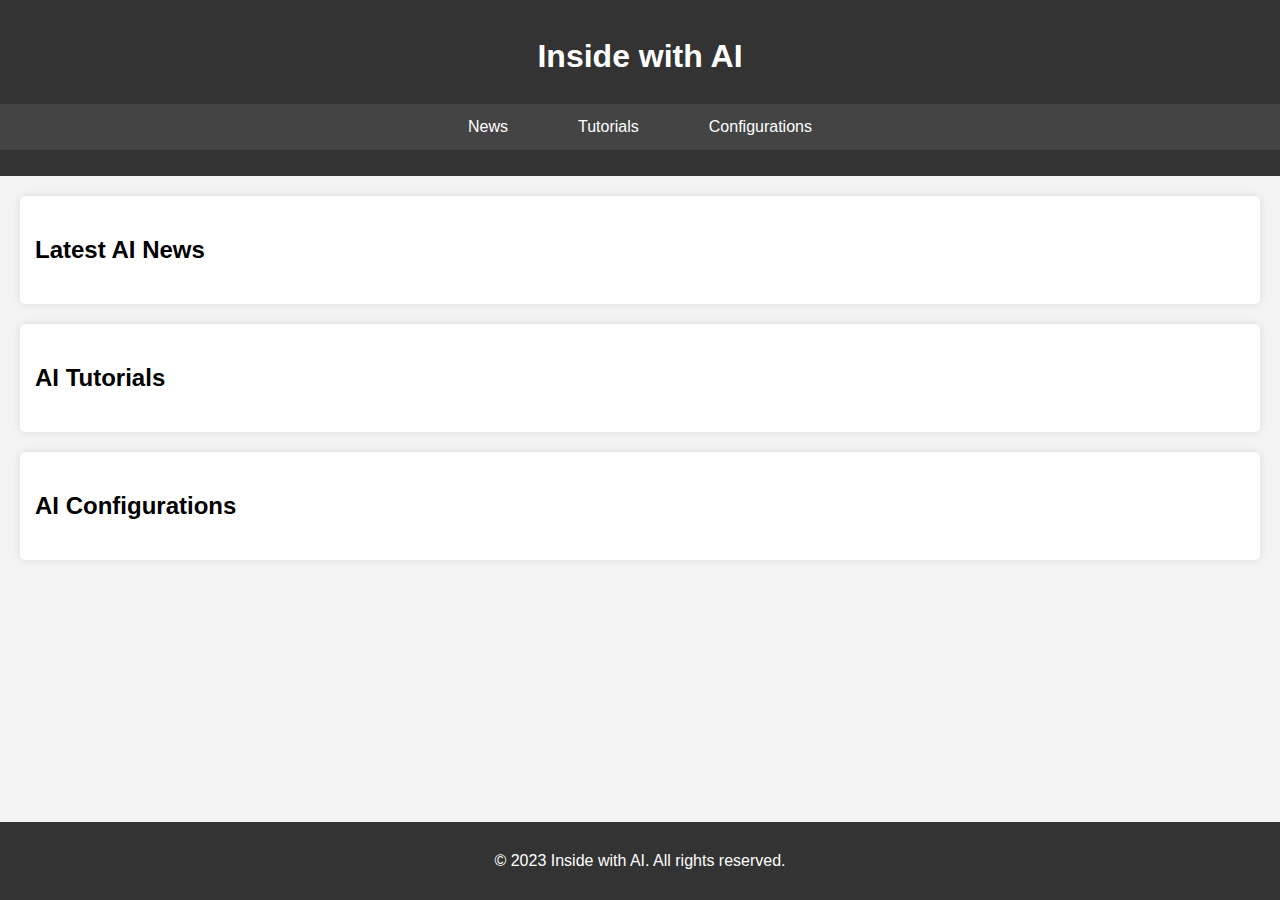
==== index.html @ cc3febaa "test" ====
<!DOCTYPE html>
<html lang="en">
<head>
    <meta charset="UTF-8">
    <meta name="viewport" content="width=device-width, initial-scale=1.0">
    <title>Inside with AI</title>
    <link rel="stylesheet" href="style.css">
</head>
<body>
    <header>
        <h1>Inside with AI</h1>
        <nav>
            <ul>
                <li><a href="#news">News</a></li>
                <li><a href="#tutorials">Tutorials</a></li>
                <li><a href="#configurations">Configurations</a></li>
            </ul>
        </nav>
    </header>
    <main>
        <section id="news">
            <h2>Latest AI News</h2>
            <!-- News content goes here -->
        </section>
        <section id="tutorials">
            <h2>AI Tutorials</h2>
            <!-- Tutorials content goes here -->
        </section>
        <section id="configurations">
            <h2>AI Configurations</h2>
            <!-- Configurations content goes here -->
        </section>
    </main>
    <footer>
        <p>&copy; 2023 Inside with AI. All rights reserved.</p>
    </footer>
    <script src="script.js"></script>
</body>
</html>
---- style.css ----
body {
    font-family: Arial, sans-serif;
    margin: 0;
    padding: 0;
    line-height: 1.6;
    background-color: #f4f4f4;
}

header {
    background-color: #333;
    color: white;
    padding: 10px 0;
    text-align: center;
}

nav ul {
    list-style-type: none;
    padding: 0;
    display: flex;
    justify-content: center;
    background-color: #444;
}

nav ul li {
    margin: 0 15px;
}

nav ul li a {
    color: white;
    text-decoration: none;
    padding: 10px 20px;
    display: block;
}

nav ul li a:hover {
    background-color: #555;
}

main {
    padding: 20px;
}

section {
    margin-bottom: 20px;
    background-color: white;
    padding: 15px;
    border-radius: 5px;
    box-shadow: 0 0 10px rgba(0, 0, 0, 0.1);
}

footer {
    background-color: #333;
    color: white;
    text-align: center;
    padding: 10px 0;
    position: fixed;
    width: 100%;
    bottom: 0;
}
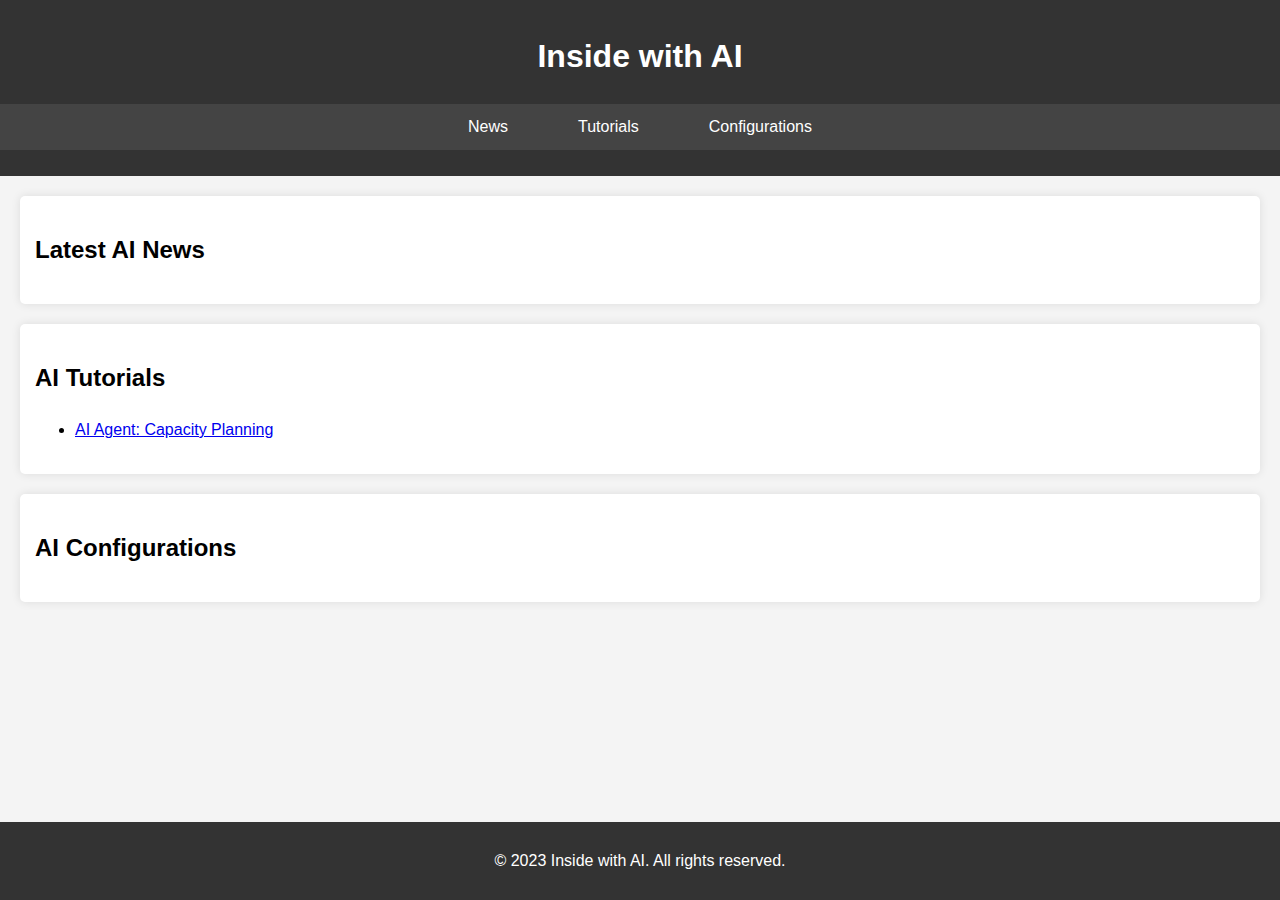
==== commit 0346fca7: "tt" ====
--- a/index.html
+++ b/index.html
@@ -24,7 +24,10 @@
         </section>
         <section id="tutorials">
             <h2>AI Tutorials</h2>
-            <!-- Tutorials content goes here -->
+            <ul>
+                <li><a href="ai-agent.html">AI Agent: Capacity Planning</a></li>
+                <!-- Add more tutorial links here if needed -->
+            </ul>
         </section>
         <section id="configurations">
             <h2>AI Configurations</h2>
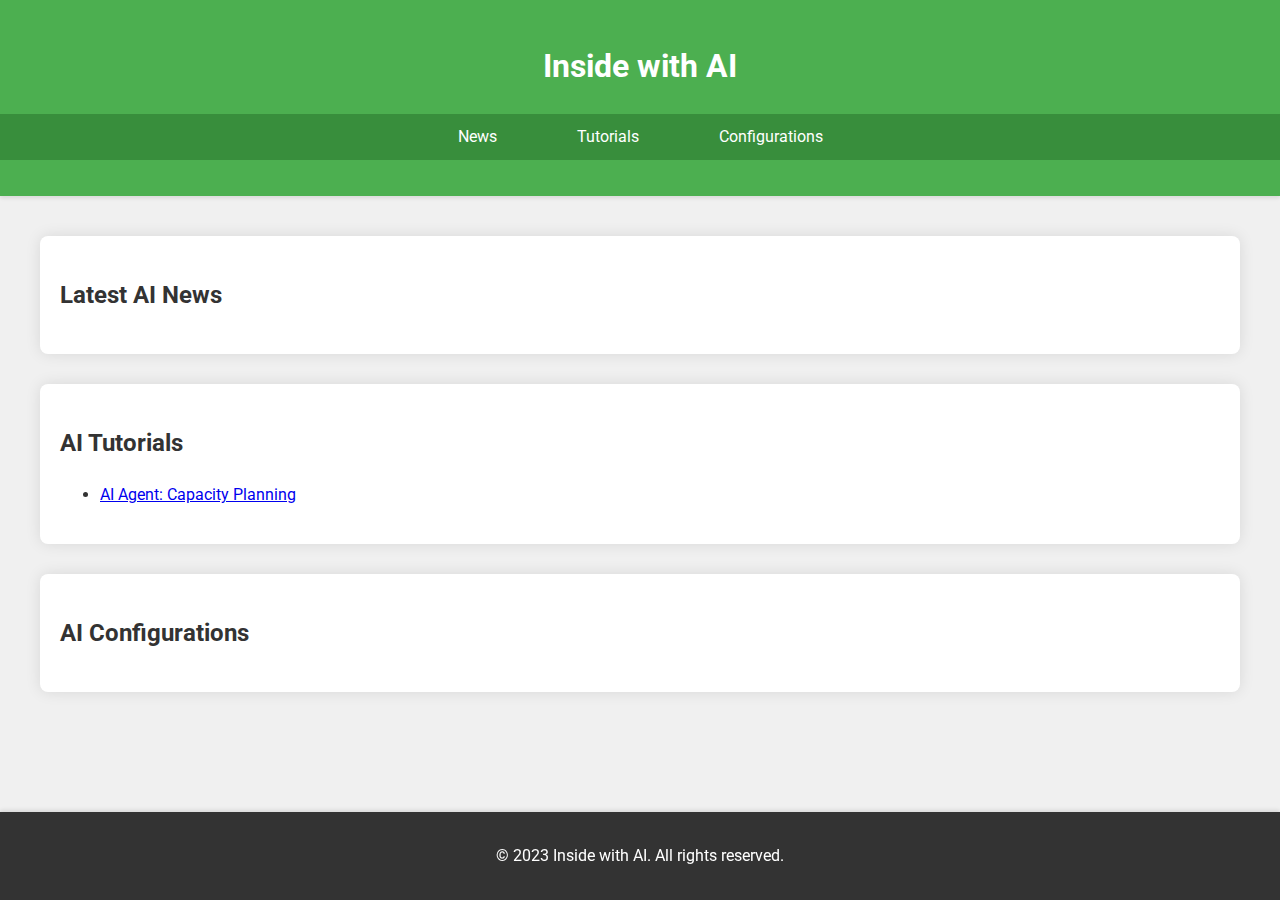
==== commit 3270ec30: "rr" ====
--- a/index.html
+++ b/index.html
@@ -5,6 +5,7 @@
     <meta name="viewport" content="width=device-width, initial-scale=1.0">
     <title>Inside with AI</title>
     <link rel="stylesheet" href="style.css">
+    <link href="https://fonts.googleapis.com/css2?family=Roboto:wght@400;700&display=swap" rel="stylesheet">
 </head>
 <body>
     <header>
--- a/style.css
+++ b/style.css
@@ -1,16 +1,18 @@
 body {
-    font-family: Arial, sans-serif;
+    font-family: 'Roboto', sans-serif;
     margin: 0;
     padding: 0;
     line-height: 1.6;
-    background-color: #f4f4f4;
+    background-color: #f0f0f0;
+    color: #333;
 }
 
 header {
-    background-color: #333;
+    background-color: #4CAF50;
     color: white;
-    padding: 10px 0;
+    padding: 20px 0;
     text-align: center;
+    box-shadow: 0 2px 4px rgba(0, 0, 0, 0.1);
 }
 
 nav ul {
@@ -18,11 +20,11 @@
     padding: 0;
     display: flex;
     justify-content: center;
-    background-color: #444;
+    background-color: #388E3C;
 }
 
 nav ul li {
-    margin: 0 15px;
+    margin: 0 20px;
 }
 
 nav ul li a {
@@ -30,30 +32,34 @@
     text-decoration: none;
     padding: 10px 20px;
     display: block;
+    transition: background-color 0.3s ease;
 }
 
 nav ul li a:hover {
-    background-color: #555;
+    background-color: #2E7D32;
 }
 
 main {
-    padding: 20px;
+    padding: 40px;
+    max-width: 1200px;
+    margin: 0 auto;
 }
 
 section {
-    margin-bottom: 20px;
+    margin-bottom: 30px;
     background-color: white;
-    padding: 15px;
-    border-radius: 5px;
-    box-shadow: 0 0 10px rgba(0, 0, 0, 0.1);
+    padding: 20px;
+    border-radius: 8px;
+    box-shadow: 0 0 15px rgba(0, 0, 0, 0.1);
 }
 
 footer {
     background-color: #333;
     color: white;
     text-align: center;
-    padding: 10px 0;
+    padding: 15px 0;
     position: fixed;
     width: 100%;
     bottom: 0;
+    box-shadow: 0 -2px 4px rgba(0, 0, 0, 0.1);
 }
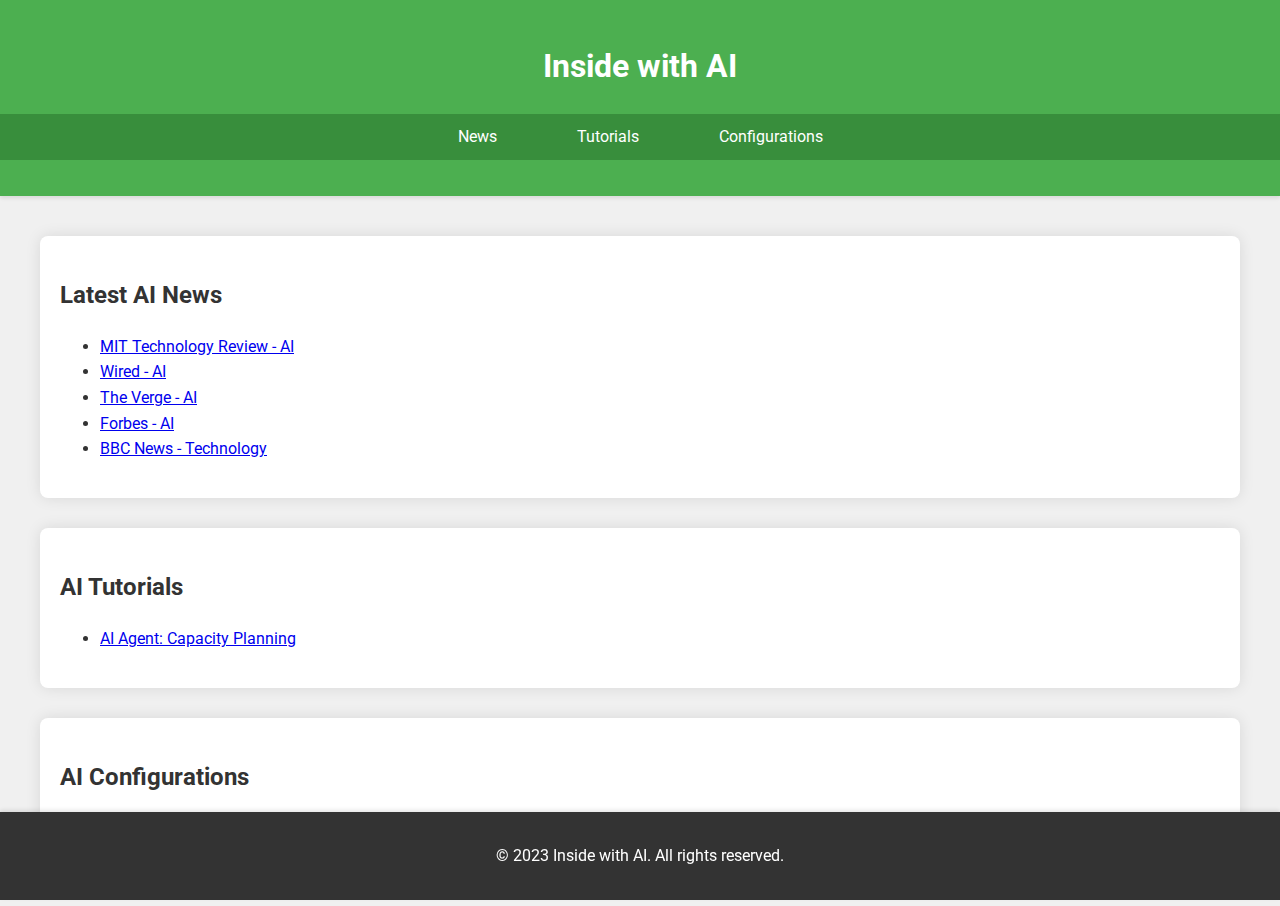
==== commit 6eb6301f: "tre" ====
--- a/index.html
+++ b/index.html
@@ -21,7 +21,13 @@
     <main>
         <section id="news">
             <h2>Latest AI News</h2>
-            <!-- News content goes here -->
+            <ul>
+                <li><a href="https://www.technologyreview.com/topic/artificial-intelligence/" target="_blank" rel="noopener noreferrer">MIT Technology Review - AI</a></li>
+                <li><a href="https://www.wired.com/category/science/ai/" target="_blank" rel="noopener noreferrer">Wired - AI</a></li>
+                <li><a href="https://www.theverge.com/artificial-intelligence" target="_blank" rel="noopener noreferrer">The Verge - AI</a></li>
+                <li><a href="https://www.forbes.com/ai/" target="_blank" rel="noopener noreferrer">Forbes - AI</a></li>
+                <li><a href="https://www.bbc.com/news/technology" target="_blank" rel="noopener noreferrer">BBC News - Technology</a></li>
+            </ul>
         </section>
         <section id="tutorials">
             <h2>AI Tutorials</h2>
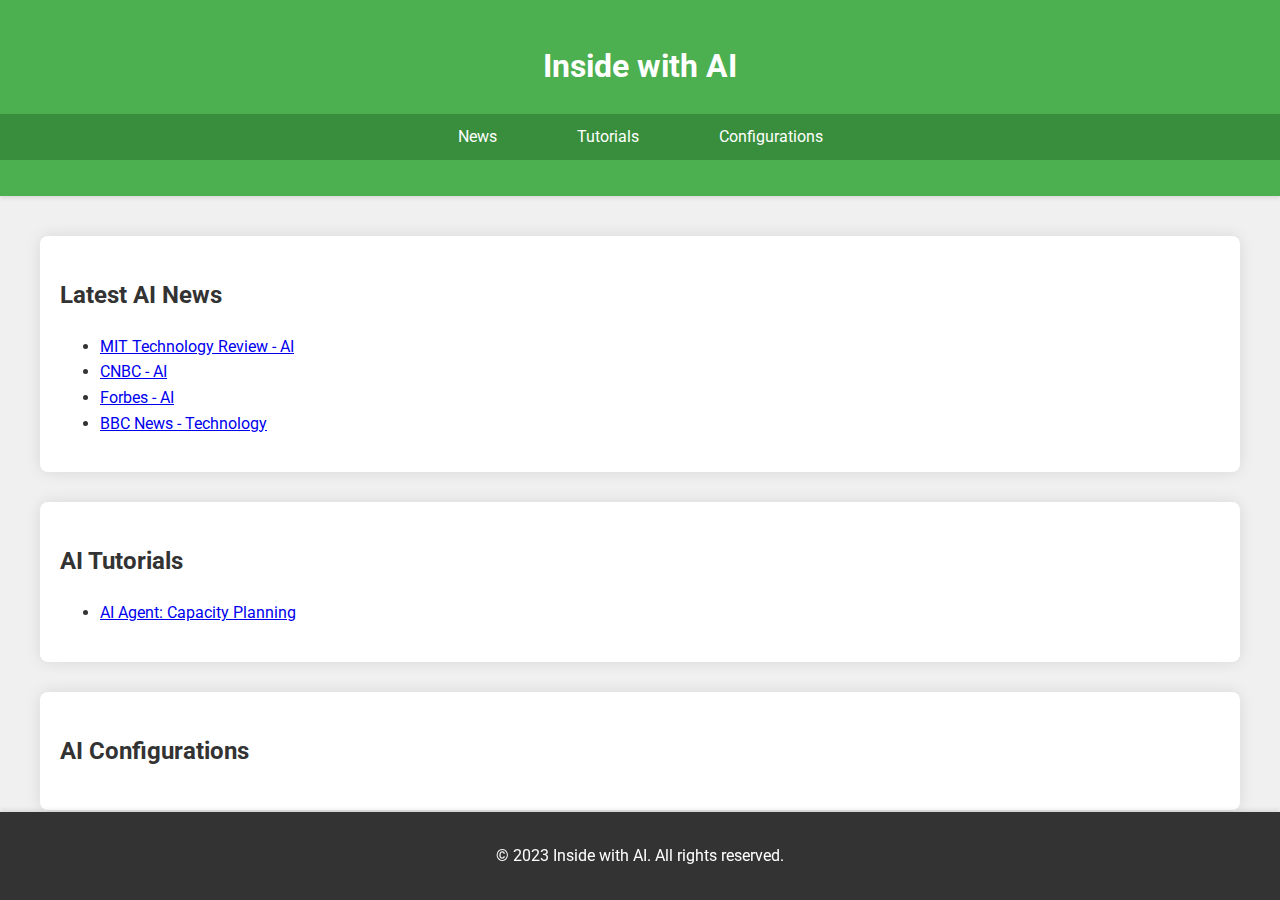
==== commit 939f4089: "ok" ====
--- a/index.html
+++ b/index.html
@@ -23,8 +23,7 @@
             <h2>Latest AI News</h2>
             <ul>
                 <li><a href="https://www.technologyreview.com/topic/artificial-intelligence/" target="_blank" rel="noopener noreferrer">MIT Technology Review - AI</a></li>
-                <li><a href="https://www.wired.com/category/science/ai/" target="_blank" rel="noopener noreferrer">Wired - AI</a></li>
-                <li><a href="https://www.theverge.com/artificial-intelligence" target="_blank" rel="noopener noreferrer">The Verge - AI</a></li>
+                <li><a href="https://www.cnbc.com/artificial-intelligence/" target="_blank" rel="noopener noreferrer">CNBC - AI</a></li>
                 <li><a href="https://www.forbes.com/ai/" target="_blank" rel="noopener noreferrer">Forbes - AI</a></li>
                 <li><a href="https://www.bbc.com/news/technology" target="_blank" rel="noopener noreferrer">BBC News - Technology</a></li>
             </ul>
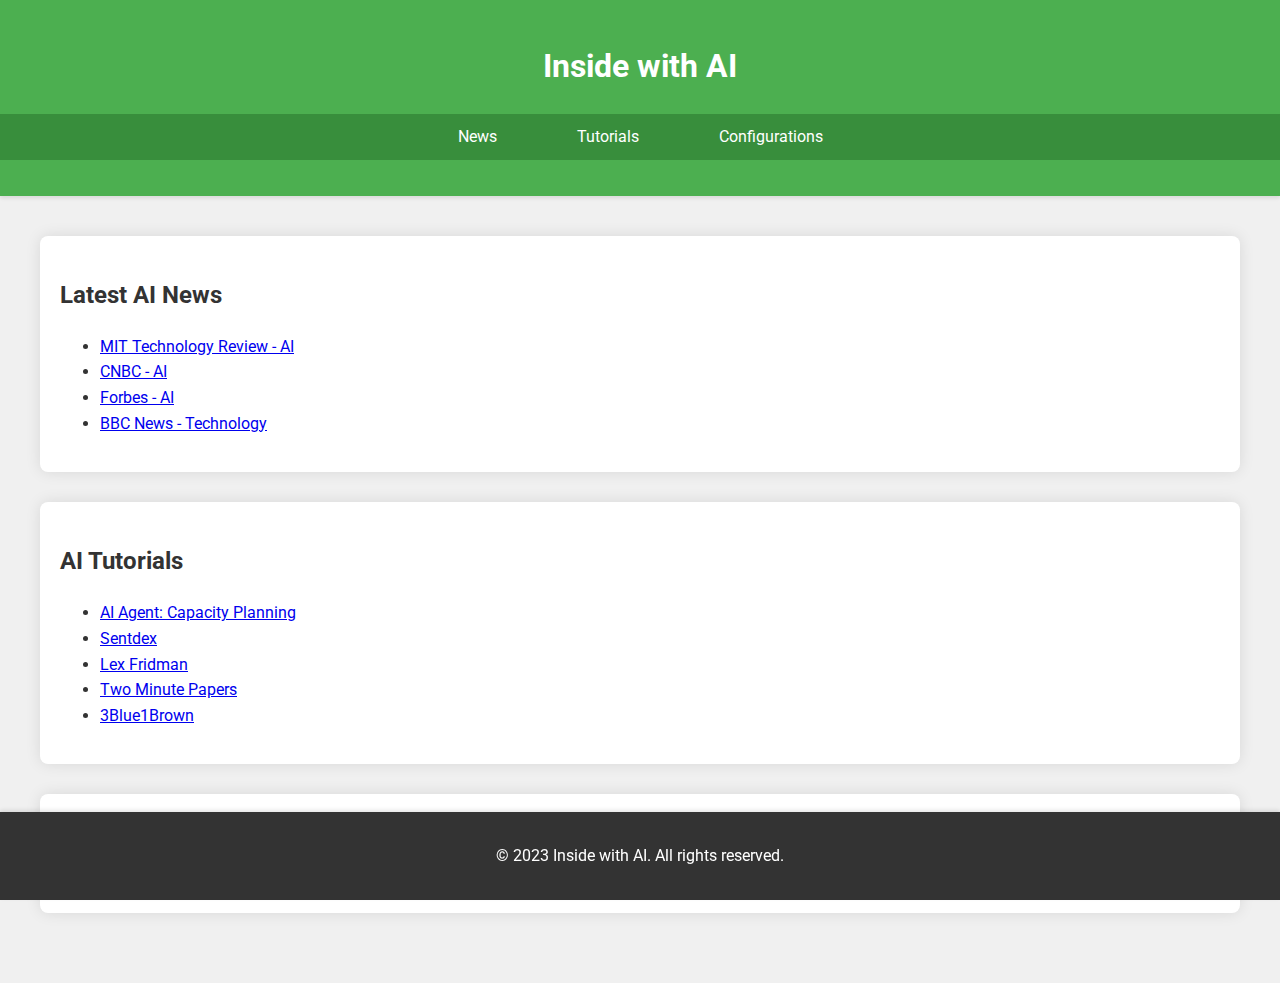
==== commit 2b459a12: "ok" ====
--- a/index.html
+++ b/index.html
@@ -23,7 +23,7 @@
             <h2>Latest AI News</h2>
             <ul>
                 <li><a href="https://www.technologyreview.com/topic/artificial-intelligence/" target="_blank" rel="noopener noreferrer">MIT Technology Review - AI</a></li>
-                <li><a href="https://www.cnbc.com/artificial-intelligence/" target="_blank" rel="noopener noreferrer">CNBC - AI</a></li>
+                <li><a href="https://www.cnbc.com/technology/" target="_blank" rel="noopener noreferrer">CNBC - AI</a></li>
                 <li><a href="https://www.forbes.com/ai/" target="_blank" rel="noopener noreferrer">Forbes - AI</a></li>
                 <li><a href="https://www.bbc.com/news/technology" target="_blank" rel="noopener noreferrer">BBC News - Technology</a></li>
             </ul>
@@ -32,6 +32,10 @@
             <h2>AI Tutorials</h2>
             <ul>
                 <li><a href="ai-agent.html">AI Agent: Capacity Planning</a></li>
+                <li><a href="https://www.youtube.com/user/keeroyz" target="_blank" rel="noopener noreferrer">Sentdex</a></li>
+                <li><a href="https://www.youtube.com/user/lexfridman" target="_blank" rel="noopener noreferrer">Lex Fridman</a></li>
+                <li><a href="https://www.youtube.com/c/TwoMinutePapers" target="_blank" rel="noopener noreferrer">Two Minute Papers</a></li>
+                <li><a href="https://www.youtube.com/c/3blue1brown" target="_blank" rel="noopener noreferrer">3Blue1Brown</a></li>
                 <!-- Add more tutorial links here if needed -->
             </ul>
         </section>
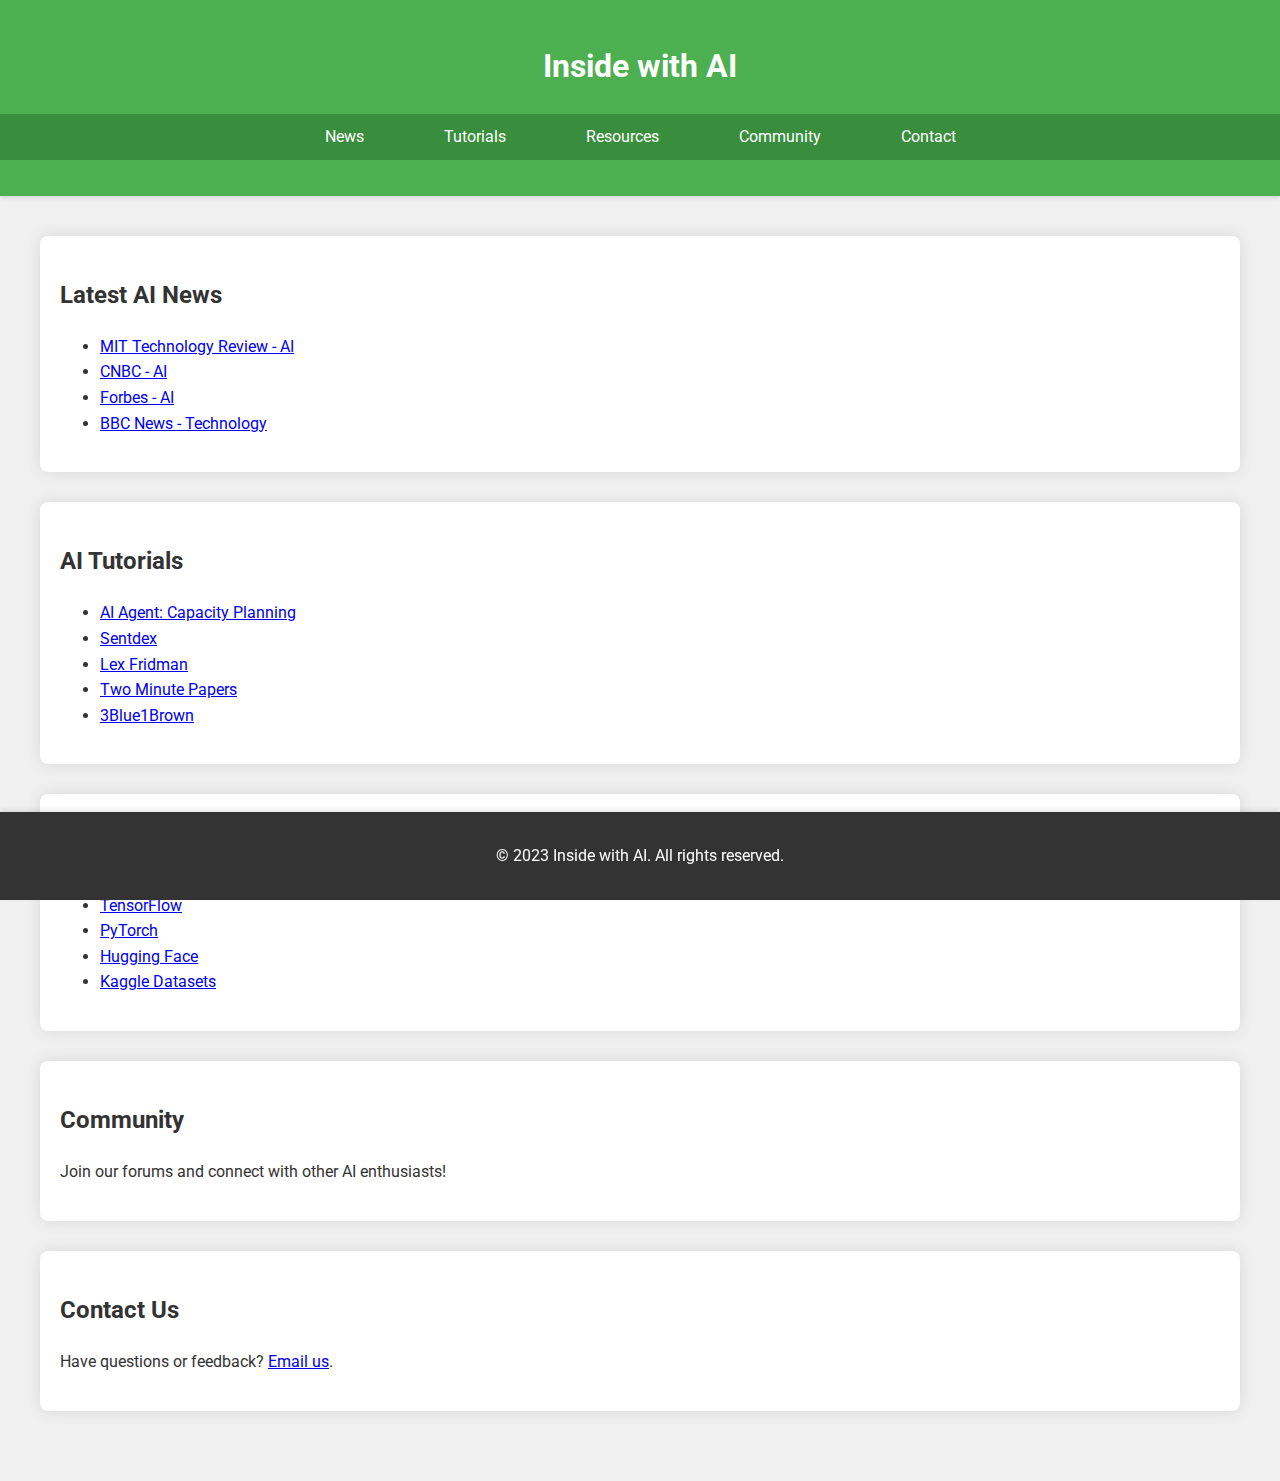
==== commit 20c61d9e: "okkk" ====
--- a/index.html
+++ b/index.html
@@ -14,7 +14,9 @@
             <ul>
                 <li><a href="#news">News</a></li>
                 <li><a href="#tutorials">Tutorials</a></li>
-                <li><a href="#configurations">Configurations</a></li>
+                <li><a href="#resources">Resources</a></li>
+                <li><a href="#community">Community</a></li>
+                <li><a href="#contact">Contact</a></li>
             </ul>
         </nav>
     </header>
@@ -36,12 +38,25 @@
                 <li><a href="https://www.youtube.com/user/lexfridman" target="_blank" rel="noopener noreferrer">Lex Fridman</a></li>
                 <li><a href="https://www.youtube.com/c/TwoMinutePapers" target="_blank" rel="noopener noreferrer">Two Minute Papers</a></li>
                 <li><a href="https://www.youtube.com/c/3blue1brown" target="_blank" rel="noopener noreferrer">3Blue1Brown</a></li>
-                <!-- Add more tutorial links here if needed -->
             </ul>
         </section>
-        <section id="configurations">
-            <h2>AI Configurations</h2>
-            <!-- Configurations content goes here -->
+        <section id="resources">
+            <h2>AI Resources</h2>
+            <ul>
+                <li><a href="https://www.tensorflow.org/" target="_blank" rel="noopener noreferrer">TensorFlow</a></li>
+                <li><a href="https://pytorch.org/" target="_blank" rel="noopener noreferrer">PyTorch</a></li>
+                <li><a href="https://huggingface.co/" target="_blank" rel="noopener noreferrer">Hugging Face</a></li>
+                <li><a href="https://www.kaggle.com/datasets" target="_blank" rel="noopener noreferrer">Kaggle Datasets</a></li>
+            </ul>
+        </section>
+        <section id="community">
+            <h2>Community</h2>
+            <p>Join our forums and connect with other AI enthusiasts!</p>
+            <!-- Link to forums or community platform -->
+        </section>
+        <section id="contact">
+            <h2>Contact Us</h2>
+            <p>Have questions or feedback? <a href="mailto:contact@insidewithai.com">Email us</a>.</p>
         </section>
     </main>
     <footer>
